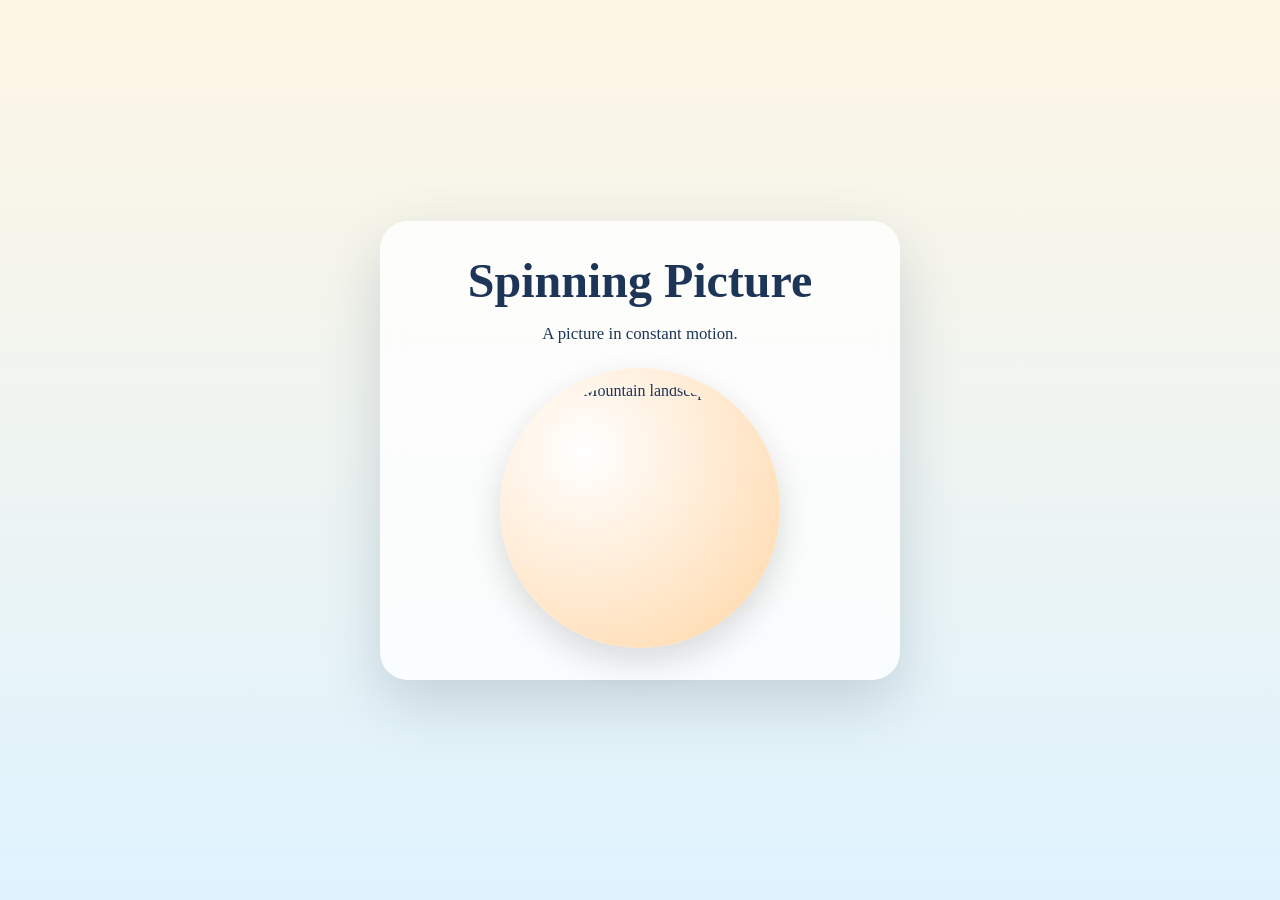
==== public/page1.html @ bc9e1683 "added another page and edited compose yml file" ====
<!DOCTYPE html>
<html lang="en">
  <head>
    <meta charset="UTF-8" />
    <meta name="viewport" content="width=device-width, initial-scale=1.0" />
    <title>Spinning Picture</title>
    <style>
      :root {
        color-scheme: light;
        --bg-top: #fef6e4;
        --bg-bottom: #dff3ff;
        --card: rgba(255, 255, 255, 0.78);
        --shadow: rgba(32, 56, 85, 0.18);
        --text: #1d3557;
      }

      * {
        box-sizing: border-box;
      }

      body {
        margin: 0;
        min-height: 100vh;
        display: grid;
        place-items: center;
        font-family: Georgia, "Times New Roman", serif;
        background: linear-gradient(180deg, var(--bg-top), var(--bg-bottom));
        color: var(--text);
      }

      .card {
        width: min(90vw, 520px);
        padding: 2rem;
        border-radius: 28px;
        text-align: center;
        background: var(--card);
        box-shadow: 0 24px 60px var(--shadow);
        backdrop-filter: blur(10px);
      }

      h1 {
        margin: 0 0 1rem;
        font-size: clamp(2rem, 4vw, 3rem);
      }

      p {
        margin: 0 0 1.5rem;
        font-size: 1.05rem;
      }

      .spin-frame {
        width: min(68vw, 280px);
        aspect-ratio: 1;
        margin: 0 auto;
        border-radius: 50%;
        padding: 14px;
        background: radial-gradient(circle at 30% 30%, #ffffff, #ffd6a5);
        box-shadow: 0 14px 34px rgba(0, 0, 0, 0.14);
      }

      .spin-frame img {
        width: 100%;
        height: 100%;
        display: block;
        object-fit: cover;
        border-radius: 50%;
        animation: spin 6s linear infinite;
      }

      @keyframes spin {
        from {
          transform: rotate(0deg);
        }

        to {
          transform: rotate(360deg);
        }
      }
    </style>
  </head>
  <body>
    <main class="card">
      <h1>Spinning Picture</h1>
      <p>A picture in constant motion.</p>
      <div class="spin-frame">
        <img
          src="https://images.unsplash.com/photo-1506744038136-46273834b3fb?auto=format&fit=crop&w=800&q=80"
          alt="Mountain landscape"
        />
      </div>
    </main>
  </body>
</html>
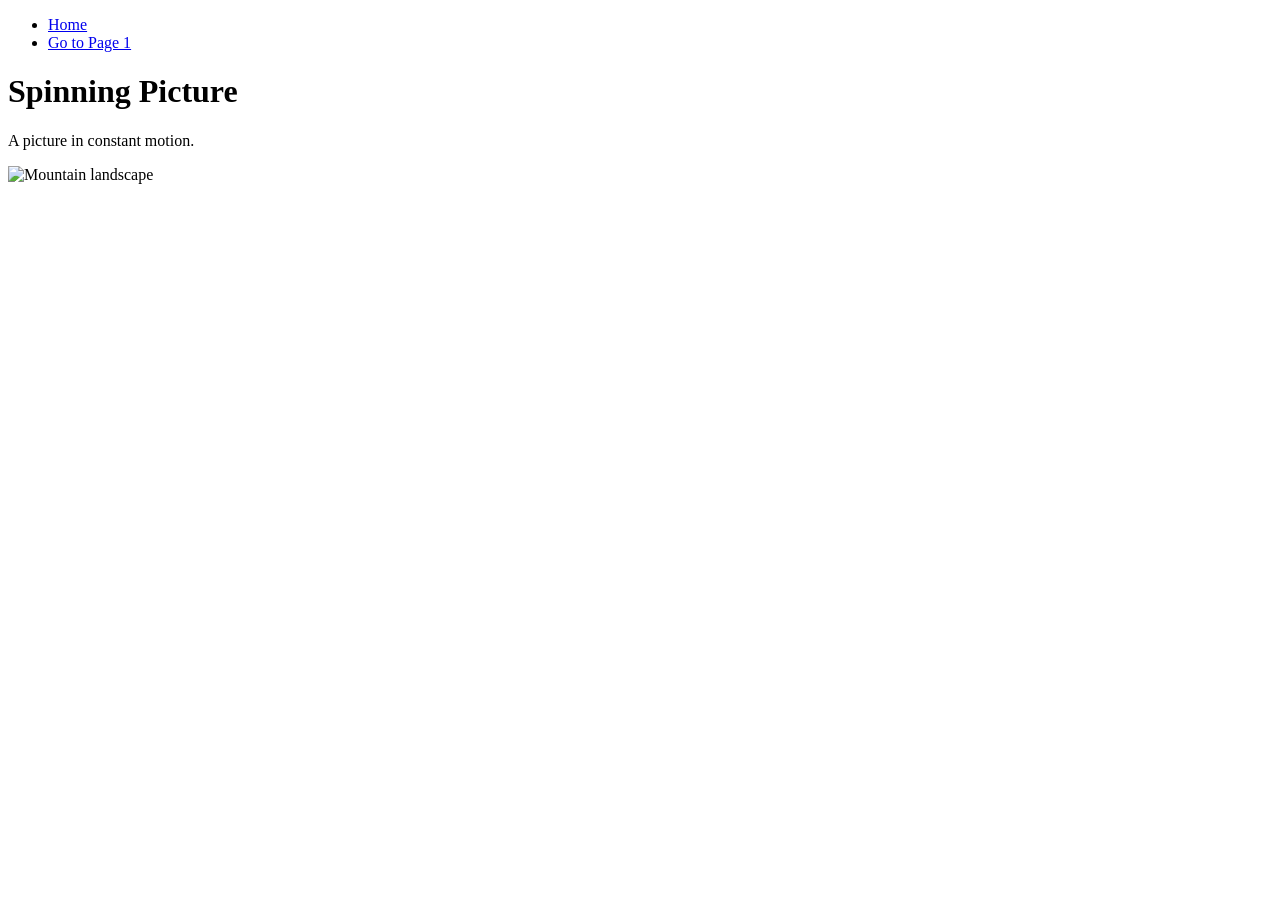
==== commit ca871804: "Refactor HTML structure and add external CSS for styling" ====
--- a/public/page1.html
+++ b/public/page1.html
@@ -1,93 +1,30 @@
 <!DOCTYPE html>
 <html lang="en">
-  <head>
-    <meta charset="UTF-8" />
-    <meta name="viewport" content="width=device-width, initial-scale=1.0" />
-    <title>Spinning Picture</title>
-    <style>
-      :root {
-        color-scheme: light;
-        --bg-top: #fef6e4;
-        --bg-bottom: #dff3ff;
-        --card: rgba(255, 255, 255, 0.78);
-        --shadow: rgba(32, 56, 85, 0.18);
-        --text: #1d3557;
-      }
 
-      * {
-        box-sizing: border-box;
-      }
+<head>
+  <meta charset="UTF-8" />
+  <meta name="viewport" content="width=device-width, initial-scale=1.0" />
+  <title>Spinning Picture</title>
+  <link rel="stylesheet" href="/styles.css" />
+</head>
 
-      body {
-        margin: 0;
-        min-height: 100vh;
-        display: grid;
-        place-items: center;
-        font-family: Georgia, "Times New Roman", serif;
-        background: linear-gradient(180deg, var(--bg-top), var(--bg-bottom));
-        color: var(--text);
-      }
-
-      .card {
-        width: min(90vw, 520px);
-        padding: 2rem;
-        border-radius: 28px;
-        text-align: center;
-        background: var(--card);
-        box-shadow: 0 24px 60px var(--shadow);
-        backdrop-filter: blur(10px);
-      }
-
-      h1 {
-        margin: 0 0 1rem;
-        font-size: clamp(2rem, 4vw, 3rem);
-      }
-
-      p {
-        margin: 0 0 1.5rem;
-        font-size: 1.05rem;
-      }
-
-      .spin-frame {
-        width: min(68vw, 280px);
-        aspect-ratio: 1;
-        margin: 0 auto;
-        border-radius: 50%;
-        padding: 14px;
-        background: radial-gradient(circle at 30% 30%, #ffffff, #ffd6a5);
-        box-shadow: 0 14px 34px rgba(0, 0, 0, 0.14);
-      }
-
-      .spin-frame img {
-        width: 100%;
-        height: 100%;
-        display: block;
-        object-fit: cover;
-        border-radius: 50%;
-        animation: spin 6s linear infinite;
-      }
-
-      @keyframes spin {
-        from {
-          transform: rotate(0deg);
-        }
-
-        to {
-          transform: rotate(360deg);
-        }
-      }
-    </style>
-  </head>
-  <body>
+<body class="page-one">
+  <nav class="navbar" aria-label="Primary">
+    <ul class="nav-links push-right">
+      <li><a href="/index.html">Home</a></li>
+      <li><a href="/page1.html">Go to Page 1</a></li>
+    </ul>
+  </nav>
+  <div class="page-shell">
     <main class="card">
       <h1>Spinning Picture</h1>
       <p>A picture in constant motion.</p>
       <div class="spin-frame">
-        <img
-          src="https://images.unsplash.com/photo-1506744038136-46273834b3fb?auto=format&fit=crop&w=800&q=80"
-          alt="Mountain landscape"
-        />
+        <img src="https://images.unsplash.com/photo-1506744038136-46273834b3fb?auto=format&fit=crop&w=800&q=80"
+          alt="Mountain landscape" />
       </div>
     </main>
-  </body>
-</html>
+  </div>
+</body>
+
+</html>
